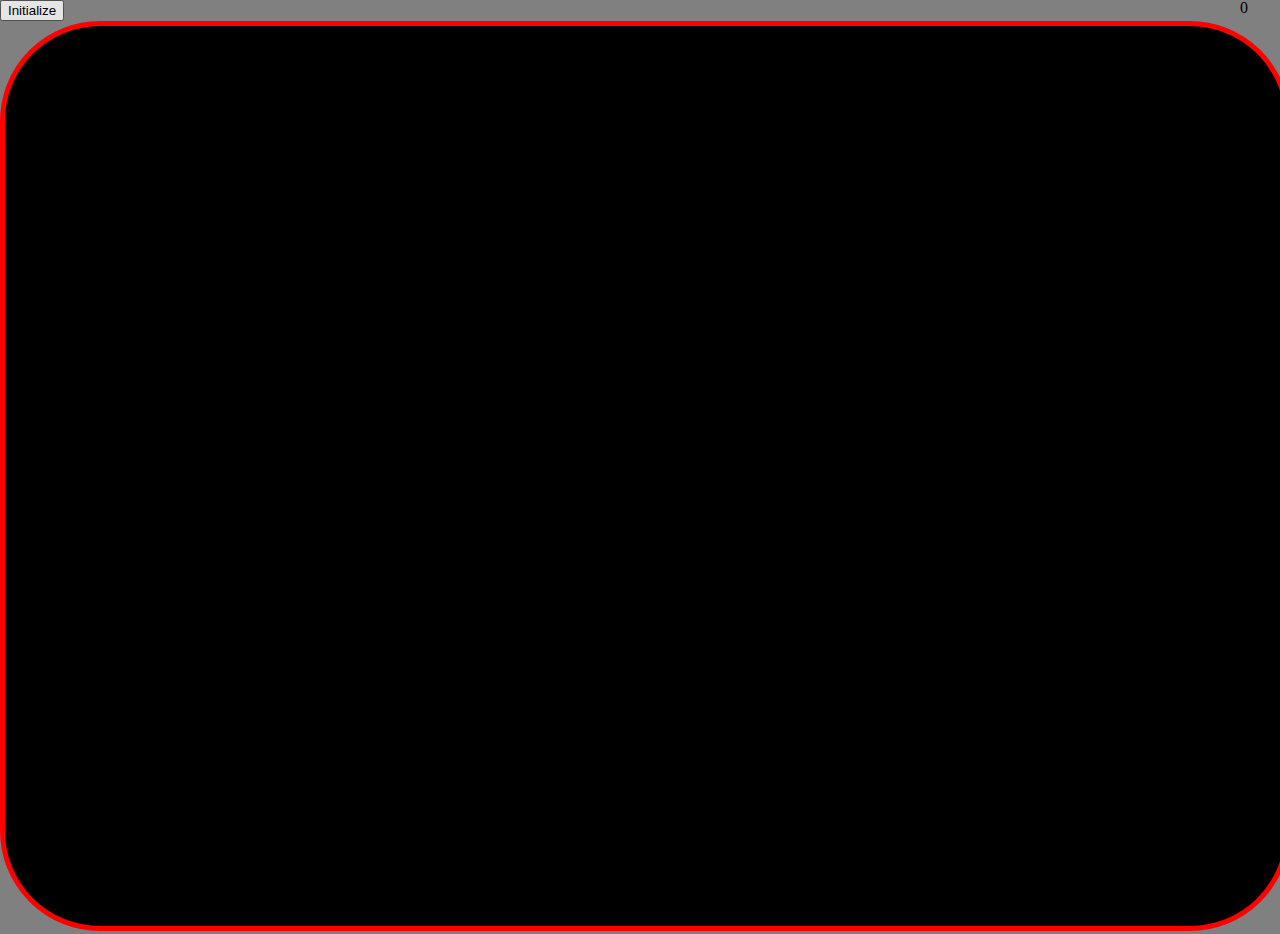
==== index.html @ 4f80460e "second" ====
<!DOCTYPE html>
<html lang="pt-BR">
<head>
    <meta charset="UTF-8">
    <meta http-equiv="X-UA-Compatible" content="IE=edge">
    <meta name="viewport" content="width=device-width, initial-scale=1.0">
    <link rel="apple-touch-icon" sizes="180x180" href="/assets/img/apple-touch-icon.png">
    <link rel="icon" type="image/png" sizes="32x32" href="/assets/img/favicon-32x32.png">
    <link rel="icon" type="image/png" sizes="16x16" href="/assets/img/favicon-16x16.png">
    <link rel="manifest" href="/assets/img/site.webmanifest">
    <link rel="stylesheet" href="/assets/styles.css">
    <link rel="stylesheet" href="/assets/reset.css">
    <title>RockTouch</title>
</head>
<body>
    <button onclick="start()">Initialize</button>
    <p id="pontos">0</p>
    <script src="/assets/script.js"></script>
</body>
</html>
---- assets/styles.css ----
.canvas {
    background-color: black;
    border-radius: 100px;
    border: solid #ff0000 5px;
    margin-right: 2em;
}

body {
    overflow: hidden;
    background-color: gray;

}

#pontos {
    float: right;
    padding-right: 2em;
}
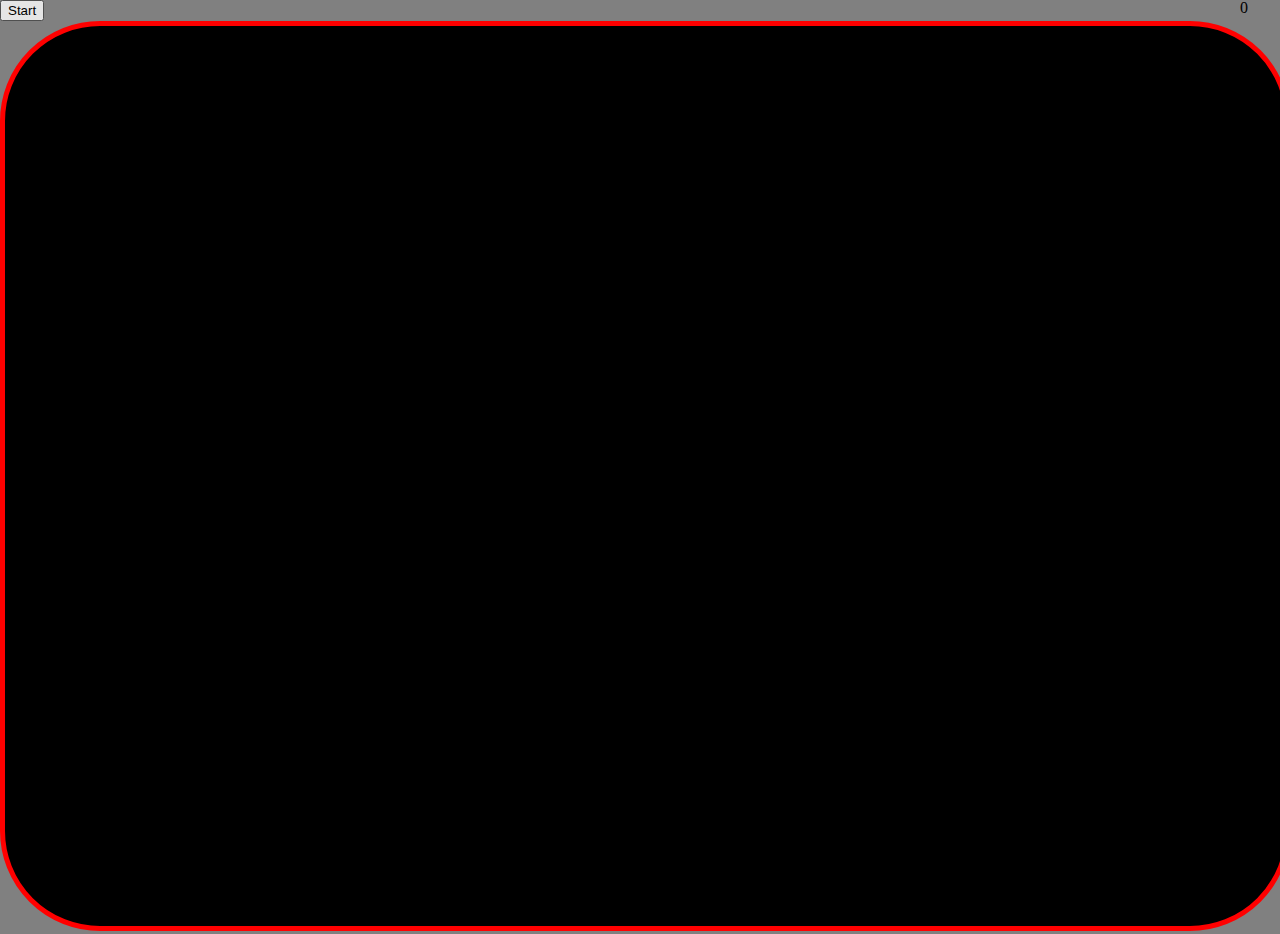
==== commit e682431d: "frames ok" ====
--- a/index.html
+++ b/index.html
@@ -13,7 +13,7 @@
     <title>RockTouch</title>
 </head>
 <body>
-    <button onclick="start()">Initialize</button>
+    <button onclick="start()">Start</button>
     <p id="pontos">0</p>
     <script src="/assets/script.js"></script>
 </body>
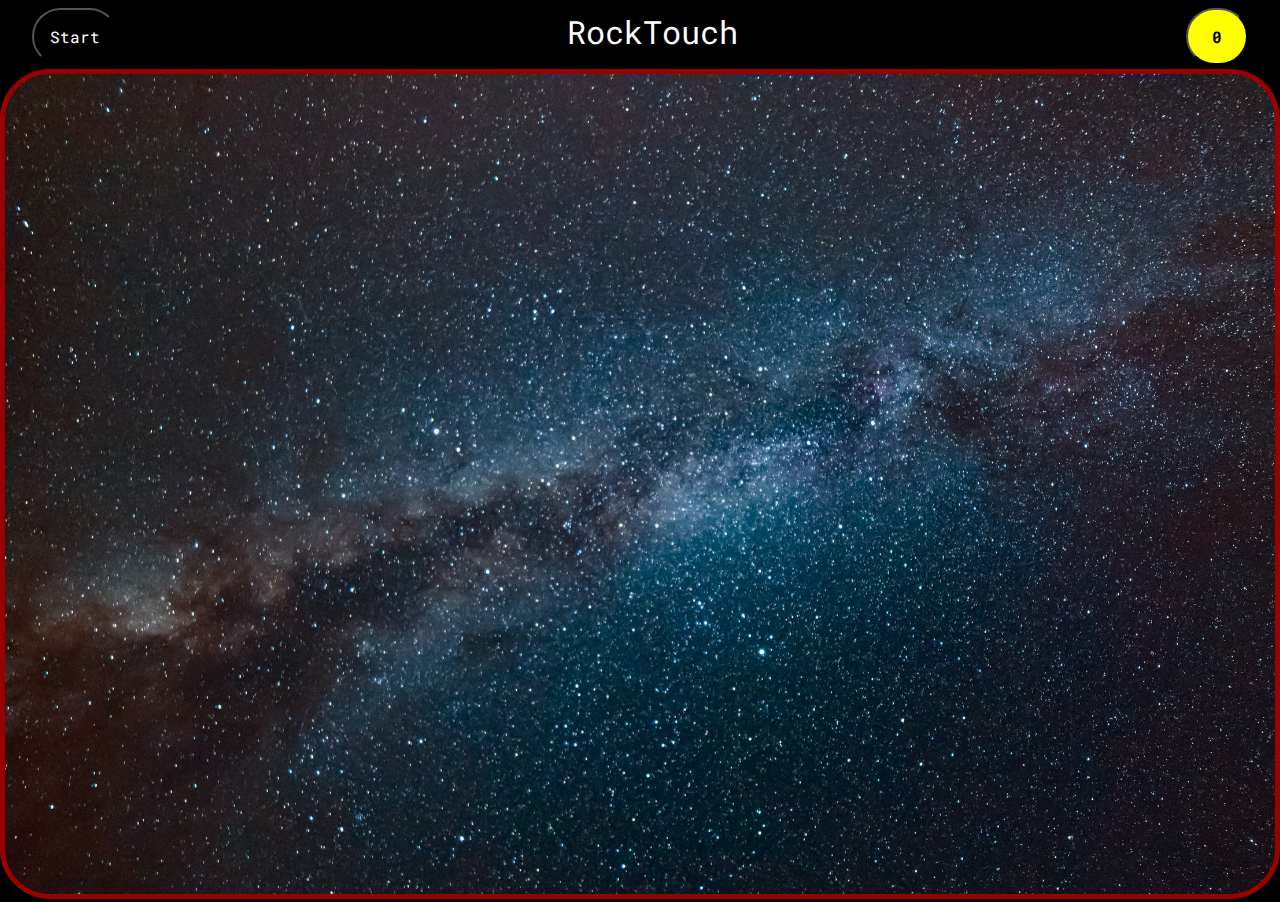
==== commit 8a990c36: "css title" ====
--- a/index.html
+++ b/index.html
@@ -8,13 +8,19 @@
     <link rel="icon" type="image/png" sizes="32x32" href="/assets/img/favicon-32x32.png">
     <link rel="icon" type="image/png" sizes="16x16" href="/assets/img/favicon-16x16.png">
     <link rel="manifest" href="/assets/img/site.webmanifest">
+    <link rel="preconnect" href="https://fonts.googleapis.com">
+    <link rel="preconnect" href="https://fonts.gstatic.com" crossorigin>
+    <link href="https://fonts.googleapis.com/css2?family=Roboto+Mono&display=swap" rel="stylesheet"> 
     <link rel="stylesheet" href="/assets/styles.css">
     <link rel="stylesheet" href="/assets/reset.css">
     <title>RockTouch</title>
 </head>
 <body>
-    <button onclick="start()">Start</button>
-    <p id="pontos">0</p>
+    <div>
+    <button id="start"onclick="start()">Start</button>
+    <h1 class="titulo">RockTouch</h1>
+    <button id="pontos">0</button>
+</div>
     <script src="/assets/script.js"></script>
 </body>
 </html>--- a/assets/styles.css
+++ b/assets/styles.css
@@ -1,17 +1,52 @@
 .canvas {
-    background-color: black;
-    border-radius: 100px;
-    border: solid #ff0000 5px;
-    margin-right: 2em;
+    background-image: url('/assets/img/fundo.jpeg');
+    background-repeat: no-repeat;
+    background-size: cover;
+    border-radius: 50px;
+    border: solid #990000 5px;
+    outline-color: blue;
+}
+
+.titulo {
+    font-family: 'Roboto Mono', monospace;
+    color: white;
+    text-align: center;
+    font-size: 2em;
+    padding-top: 0.5em;
+    
 }
 
 body {
     overflow: hidden;
-    background-color: gray;
+    background-color: black;
+
+}
+
+div {
+    display: flex;
+    flex: auto;
+    flex-direction: row;
+    justify-content: space-between;
 
 }
 
 #pontos {
-    float: right;
-    padding-right: 2em;
+    padding: 1em 1.5em 1em 1.5em;
+    margin: 0.5em 2em 0.25em;
+    font-size: 1em;
+    border-radius: 100px;
+    font-weight: bolder;
+    color:black;
+    background-color: #ffff00;
+    font-family: 'Roboto Mono', monospace;
+}
+
+#start {
+    padding: 1em;
+    margin: 0.5em 2em 0.25em;
+    font-size: 1em;
+    border-radius: 100px;
+    color: white;
+    background-color: black;
+    font-family: 'Roboto Mono', monospace;
 }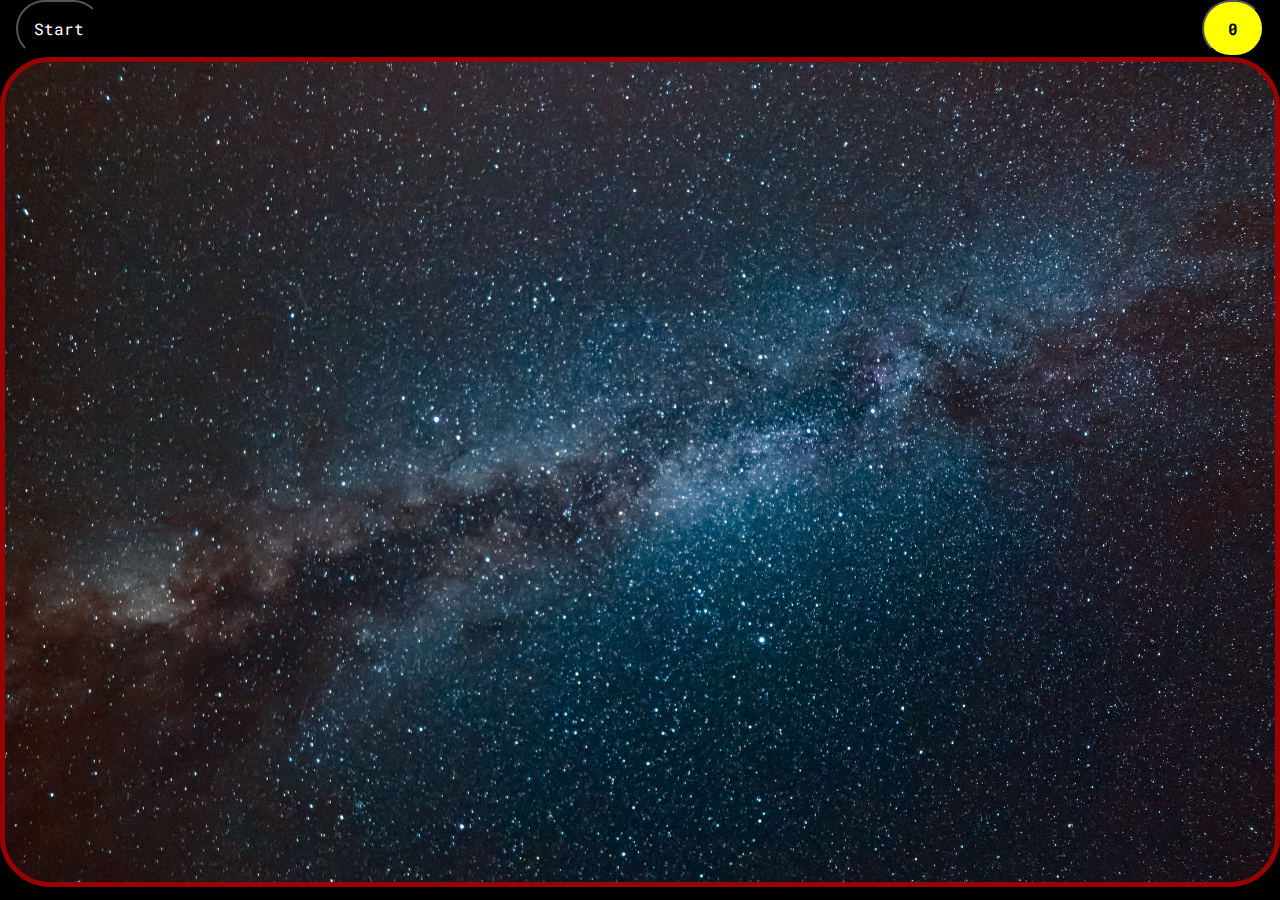
==== commit b1eaa7b6: "start botton" ====
--- a/index.html
+++ b/index.html
@@ -18,7 +18,7 @@
 <body>
     <div>
     <button id="start"onclick="start()">Start</button>
-    <h1 class="titulo">RockTouch</h1>
+
     <button id="pontos">0</button>
 </div>
     <script src="/assets/script.js"></script>
--- a/assets/styles.css
+++ b/assets/styles.css
@@ -7,19 +7,10 @@
     outline-color: blue;
 }
 
-.titulo {
-    font-family: 'Roboto Mono', monospace;
-    color: white;
-    text-align: center;
-    font-size: 2em;
-    padding-top: 0.5em;
-    
-}
 
 body {
     overflow: hidden;
     background-color: black;
-
 }
 
 div {
@@ -31,8 +22,8 @@
 }
 
 #pontos {
+    margin-right: 1em;
     padding: 1em 1.5em 1em 1.5em;
-    margin: 0.5em 2em 0.25em;
     font-size: 1em;
     border-radius: 100px;
     font-weight: bolder;
@@ -42,8 +33,8 @@
 }
 
 #start {
+    margin-left: 1em;
     padding: 1em;
-    margin: 0.5em 2em 0.25em;
     font-size: 1em;
     border-radius: 100px;
     color: white;
